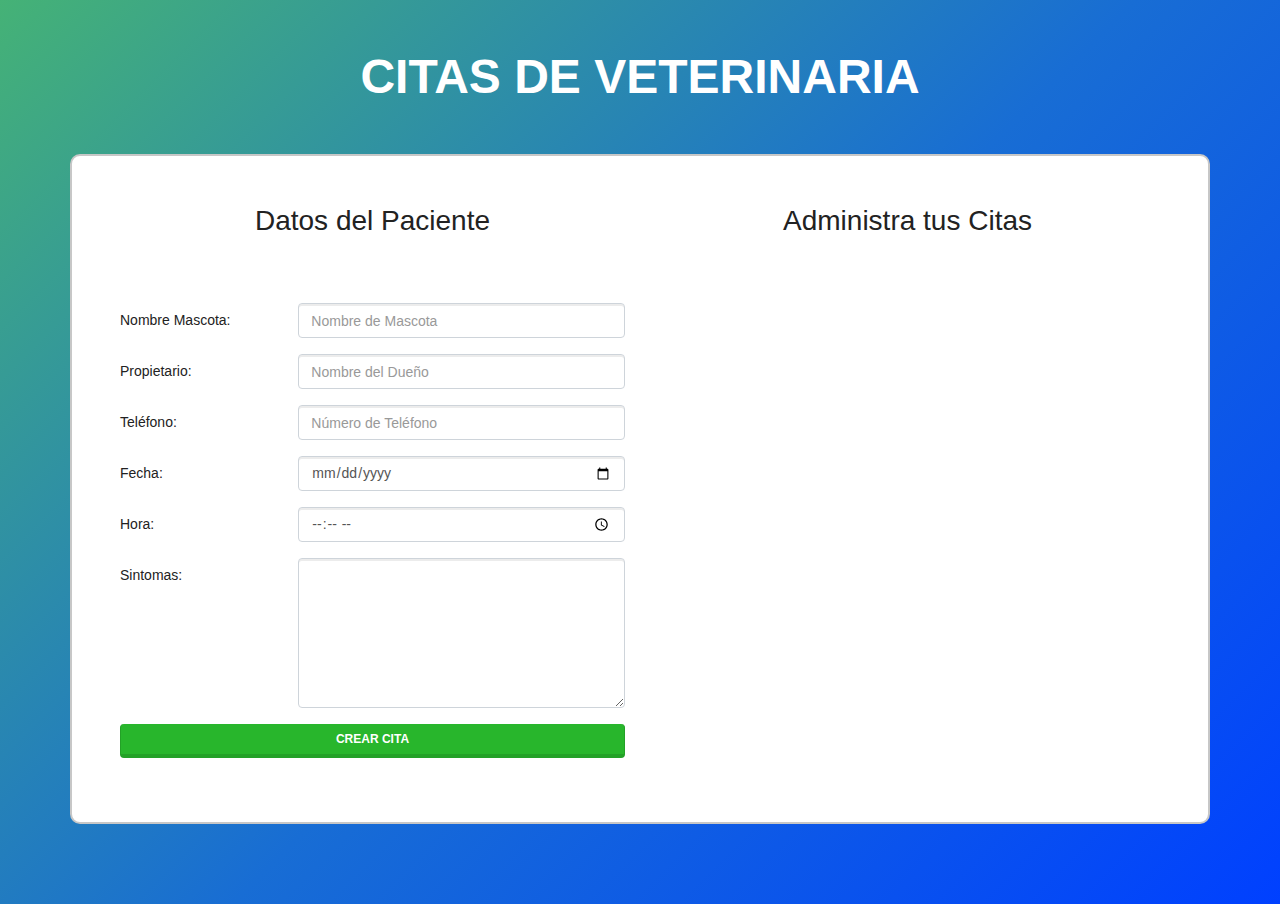
==== Crud/index.html @ a9b349d1 "Add files via upload" ====
<!DOCTYPE html>
<html lang="en">
<head>
    <meta charset="UTF-8">
    <meta name="viewport" content="width=device-width, initial-scale=1.0">
    <meta http-equiv="X-UA-Compatible" content="ie=edge">
    <title>Administrador de Pacientes</title>
    <link rel="stylesheet" href="css/bootstrap.css">
    <link rel="stylesheet" href="css/styles.css">
</head>
<body>
    <h1 class="text-center my-5 titulo">Citas de Veterinaria</h1>
    <div class="container mt-5 p-5">
        <div id="contenido" class="row">
            <div class="col-md-6 agregar-cita">
                <form id="nueva-cita">
                    <h2 class="mb-4 text-center">Datos del Paciente </h2><br><br>
                    <div class="form-group row">
                        <label class="col-sm-4 col-lg-4 col-form-label">Nombre Mascota:</label>
                        <div class="col-sm-8 col-lg-8">
                            <input type="text" id="mascota" name="mascota" class="form-control" placeholder="Nombre de Mascota">
                        </div>
                    </div>
                    <div class="form-group row">
                        <label class="col-sm-4 col-lg-4 col-form-label">Propietario:</label>
                        <div class="col-sm-8 col-lg-8">
                            <input type="text" id="propietario" name="propietario" class="form-control"  placeholder="Nombre del Dueño">
                        </div>
                    </div>
                    <div class="form-group row">
                        <label class="col-sm-4 col-lg-4 col-form-label">Teléfono:</label>
                        <div class="col-sm-8 col-lg-8">
                            <input type="tel" id="telefono" name="telefono" class="form-control"  placeholder="Número de Teléfono">
                        </div>
                    </div>
                    <div class="form-group row">
                        <label class="col-sm-4 col-lg-4 col-form-label">Fecha:</label>
                        <div class="col-sm-8 col-lg-8">
                            <input type="date" id="fecha" name="fecha" class="form-control">
                        </div>
                    </div>

                    <div class="form-group row">
                        <label class="col-sm-4 col-lg-4 col-form-label">Hora:</label>
                        <div class="col-sm-8 col-lg-8">
                            <input type="time" id="hora" name="hora" class="form-control">
                        </div>
                    </div>

                    <div class="form-group row">
                        <label class="col-sm-4 col-lg-4 col-form-label">Sintomas:</label>
                        <div class="col-sm-8 col-lg-8">
                            <textarea id="sintomas" name="sintomas" class="form-control"></textarea>
                        </div>
                    </div>
                    <div class="form-group">
                            <button type="submit" class="btn btn-success w-100 d-block">Crear Cita</button>
                    </div>
                </form>
            </div>
            <div class="col-md-6">
                <h2 id="administra" class="mb-4 text-center">Administra tus Citas</h2><br><br>
                <ul id="citas" class="list-group lista-citas"></ul>
            </div>
        </div> <!--.row-->
    </div><!--.container-->

    <script src="js/app.js"></script>

</body>
</html>
---- Crud/css/styles.css ----
html {
  min-height: 100%;
}
body {
  margin: 0;
  padding: 0;
  font-family: sans-serif;
  background-image: linear-gradient(-225deg, #45b276 0%, #186dd4 52%, #0040ff 100%);
  min-height: 100%;
  padding-bottom: 5rem;
}
.titulo {
  font-weight: bold;
  font-size: 3rem;
  text-transform: uppercase;
  color: white;
}
.container {
    background-color: white;
    border-radius: 10px;
    border: rgba(107, 107, 107, 0.38) solid 2px;
}
header {
  margin-top: 3rem;
}
header h1 {
  color: white;
}
.lista-citas .cita {
  border-bottom: 1px solid #e1e1e1;
  padding: 2rem;
  padding-bottom: 3rem;
  
}
.lista-citas .cita:last-of-type {
  border-bottom: 0;
}

.lista-citas .cita p {
  margin:0;
}
.lista-citas .cita button {
  margin-top: 1rem!important;
}
.lista-citas .cita span {
  font-weight: bold;
}
textarea {
    height: 150px!important;
}

svg {
  width: 21px;
}
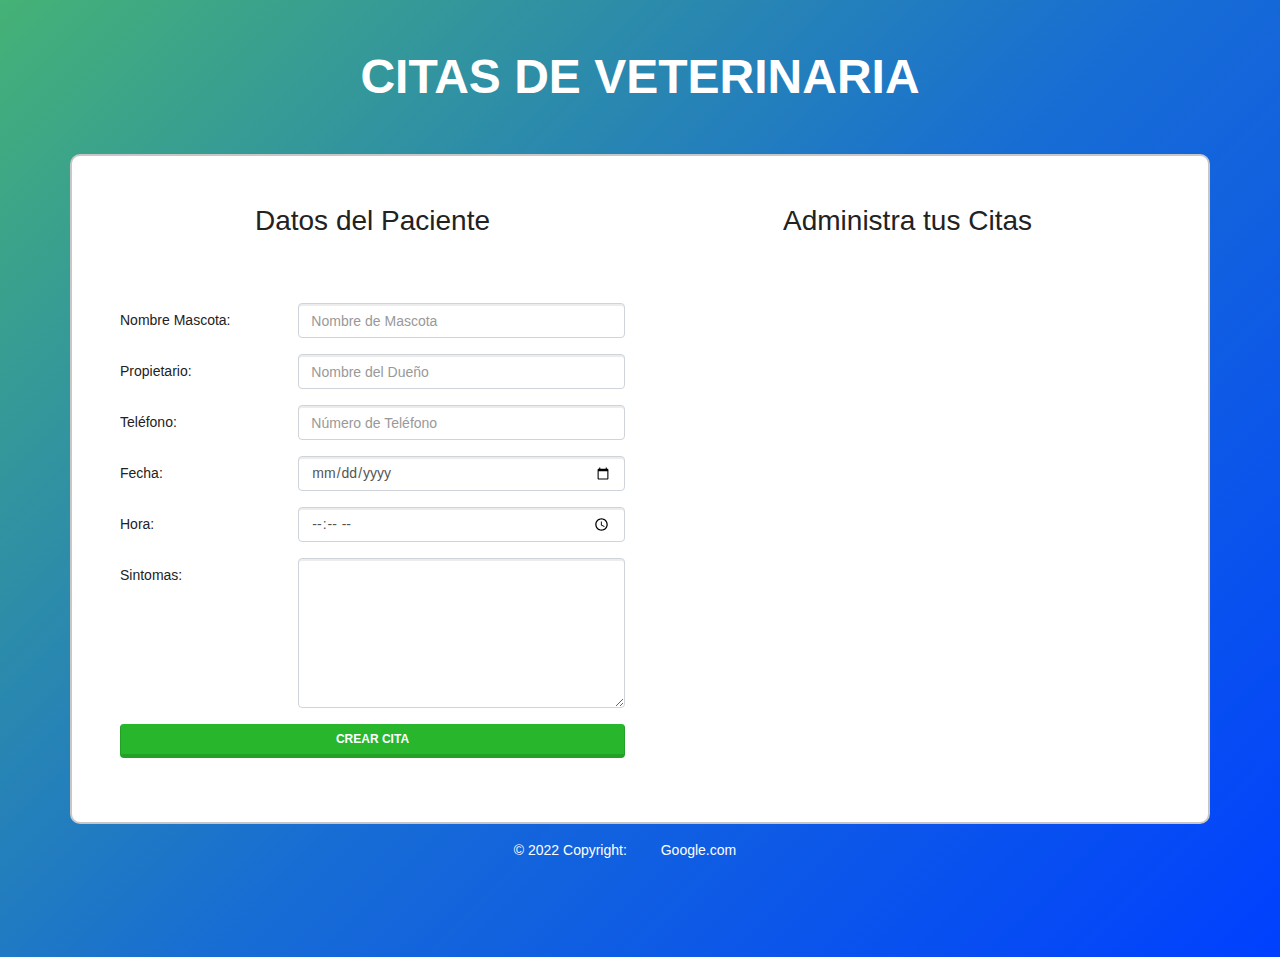
==== commit c2489031: "Update index.html" ====
--- a/Crud/index.html
+++ b/Crud/index.html
@@ -64,6 +64,16 @@
             </div>
         </div> <!--.row-->
     </div><!--.container-->
+    
+    <footer class="page-footer font-small blue">
+
+        <!-- Copyright -->
+        <div class="footer-copyright text-center py-3 footer">© 2022 Copyright:
+          <a class= "footer" href="/"> Google.com</a>
+        </div>
+        <!-- Copyright -->
+      
+      </footer>
 
     <script src="js/app.js"></script>
 
--- a/Crud/css/styles.css
+++ b/Crud/css/styles.css
@@ -26,6 +26,11 @@
 header h1 {
   color: white;
 }
+.footer{
+  color: white;
+  padding: 50px 30px;
+}
+
 .lista-citas .cita {
   border-bottom: 1px solid #e1e1e1;
   padding: 2rem;
@@ -51,4 +56,4 @@
 
 svg {
   width: 21px;
-}+}
